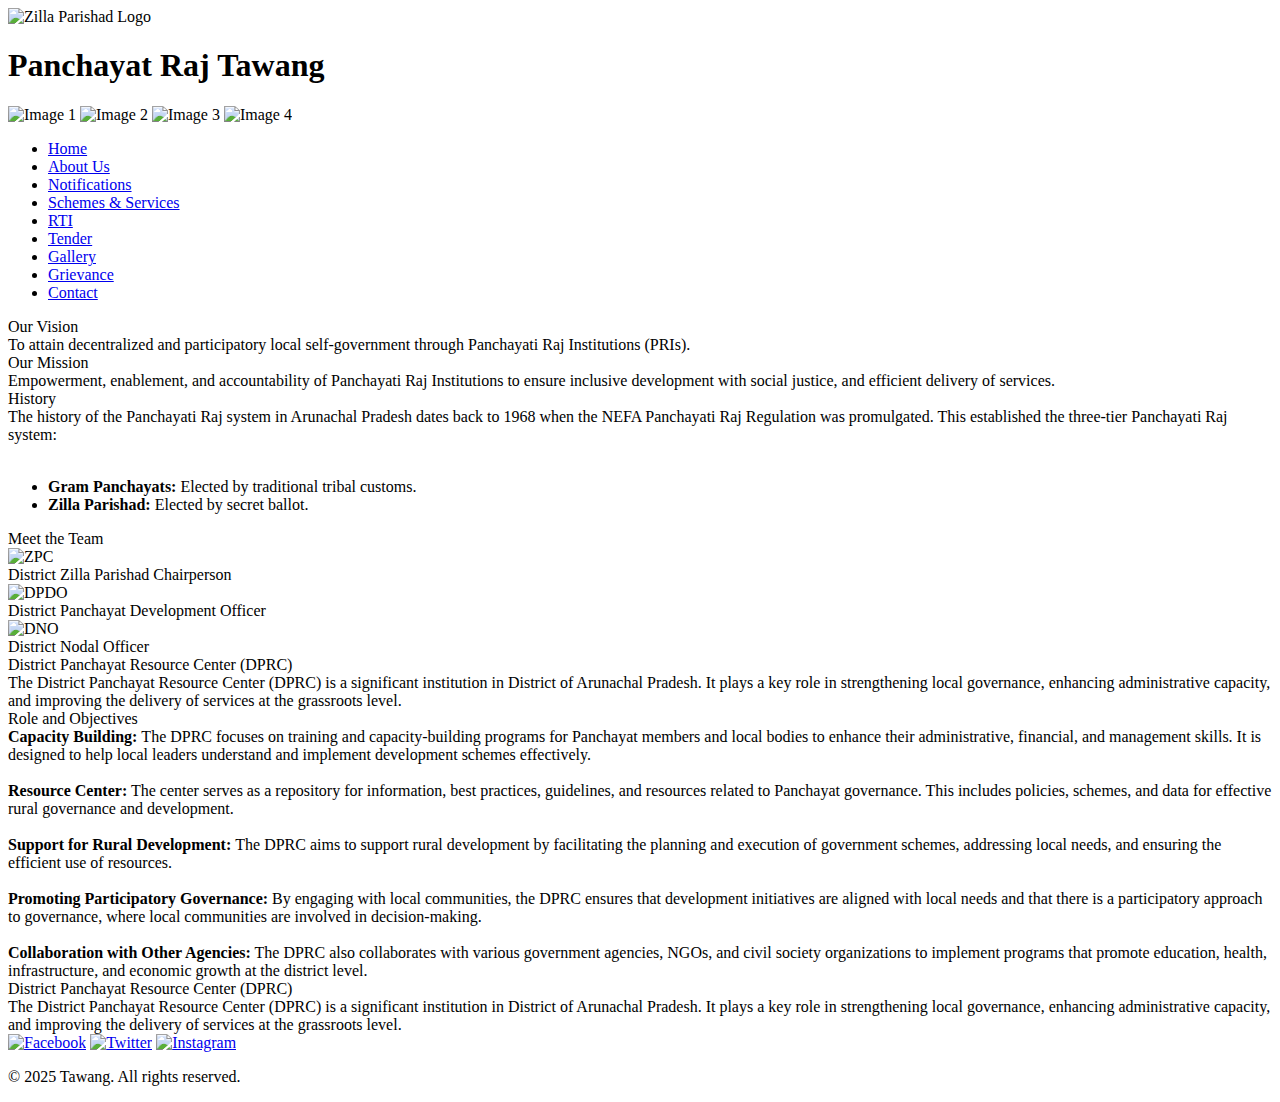
==== about-us.html @ f341db08 "Add files via upload" ====
<!DOCTYPE html>
<html lang="en">
<head>
    <meta charset="UTF-8">
    <meta name="viewport" content="width=device-width, initial-scale=1.0">
    <title>About-us|DPDO Tawang</title>


    <link rel="stylesheet" href="css/styles-all.css">
    

</head>
<body>
    <!-- Header Section -->
    <header>
        <div class="logo">
            <img src="images/logo.png" alt="Zilla Parishad Logo">
            <h1>Panchayat Raj Tawang</h1>

        </div>

        <div class="header-images">
            <img src="images/goap.png" alt="Image 1">
            <img src="images/sdg.png" alt="Image 2">
            <img src="images/yojna.png" alt="Image 3">
	    <img src="images/emblem.png" alt="Image 4">
        </div>
    </header>



<!-- Navigation Section -->
    <nav>
        <!-- Hamburger icon for mobile -->
        <div class="hamburger" id="hamburger-icon"onclick>
            <span class="bar"></span>
            <span class="bar"></span>
            <span class="bar"></span>
        </div>

        <ul>
        <li><a href= "index.html">Home</a></li>
        <li><a href="about-us.html">About Us</a></li>
        <li><a href="notifications.html">Notifications</a></li>
    	<li><a href="ss.html">Schemes & Services</a></li>
    	<li><a href="rti.html">RTI</a></li>
    	<li><a href="tender.html">Tender</a></li>
    	<li><a href="gallery.html">Gallery</a></li>
    	<li><a href="grievance.html">Grievance</a></li>
        <li><a href="contact-us.html">Contact</a></li>
        </ul>

    </nav>





        <div class="about-section">
            <div class="about-section-title">Our Vision</div>
            <div class="about-section-content">
                To attain decentralized and participatory local self-government through Panchayati Raj Institutions (PRIs).
            </div>
        </div>
        <div class="about-section">
            <div class="about-section-title">Our Mission</div>
            <div class="about-section-content">
                Empowerment, enablement, and accountability of Panchayati Raj Institutions to ensure inclusive development with social justice, and efficient delivery of services.
            </div>
        </div>

        <div class="about-section">
            <div class="about-section-title">History</div>
            <div class="about-section-content">
                The history of the Panchayati Raj system in Arunachal Pradesh dates back to 1968 when the NEFA Panchayati Raj Regulation was promulgated. This established the three-tier Panchayati Raj system:<br> <br>
 <ul>
                        <li><strong>Gram Panchayats:</strong> Elected by traditional tribal customs.</li>
                        <li><strong>Zilla Parishad:</strong> Elected by secret ballot.</li>
                    </ul>
            </div>
        </div>
        </div>

        <div class="about-section">
            <div class="about-section-title">Meet the Team</div>
            <div class="team-container">
                <div class="team-member">
                    <img src="img/team/zpc.jpg" alt="ZPC">
                    <div class="team-member-name"></div>
                    <div class="team-member-role">District Zilla Parishad Chairperson</div>
                </div>
                <div class="team-member">
                    <img src="img/team/dpdo.jpg" alt="DPDO">
                    <div class="team-member-name"></div>
                    <div class="team-member-role">District Panchayat Development Officer</div>
                </div>
                <div class="team-member">
                    <img src="img/team/dno.jpg" alt="DNO">
                    <div class="team-member-name"></div>
                    <div class="team-member-role"> District Nodal Officer</div>
                </div>
                </div>
        </div>


<div class="about-section">
            <div class="about-section-title">District Panchayat Resource Center (DPRC)</div>
            <div class="about-section-content">
                The District Panchayat Resource Center (DPRC) is a significant institution in  District of Arunachal Pradesh. It plays a key role in strengthening local governance, enhancing administrative capacity, and improving the delivery of services at the grassroots level.
            </div>

   </div>

<div class="about-section">
            <div class="about-section-title">Role and Objectives</div>
            <div class="about-section-content">
               <b>Capacity Building: </b>The DPRC focuses on training and capacity-building programs for Panchayat members and local bodies to enhance their administrative, financial, and management skills. It is designed to help local leaders understand and implement development schemes effectively.<br><br>

<b>Resource Center:</b> The center serves as a repository for information, best practices, guidelines, and resources related to Panchayat governance. This includes policies, schemes, and data for effective rural governance and development.<br><br>

<b>Support for Rural Development: </b>The DPRC aims to support rural development by facilitating the planning and execution of government schemes, addressing local needs, and ensuring the efficient use of resources.<br><br>

<b>Promoting Participatory Governance:</b> By engaging with local communities, the DPRC ensures that development initiatives are aligned with local needs and that there is a participatory approach to governance, where local communities are involved in decision-making.<br><br>

<b>Collaboration with Other Agencies:</b> The DPRC also collaborates with various government agencies, NGOs, and civil society organizations to implement programs that promote education, health, infrastructure, and economic growth at the district level.
            </div>

   </div>



<div class="about-section">
            <div class="about-section-title">District Panchayat Resource Center (DPRC)</div>
            <div class="about-section-content">
                The District Panchayat Resource Center (DPRC) is a significant institution in District of Arunachal Pradesh. It plays a key role in strengthening local governance, enhancing administrative capacity, and improving the delivery of services at the grassroots level.
            </div>

   </div>



<!-- Footer Section -->
    <footer>
        <div class="footer-icons">
            <a href="#"><img src="images/facebook.png" alt="Facebook"></a>
            <a href="#"><img src="images/twitter.png" alt="Twitter"></a>
            <a href="#"><img src="images/instagram.png" alt="Instagram"></a>
        </div>

         <p>&copy; 2025 Tawang. All rights reserved.</p>

    </footer>


</body>
</html>
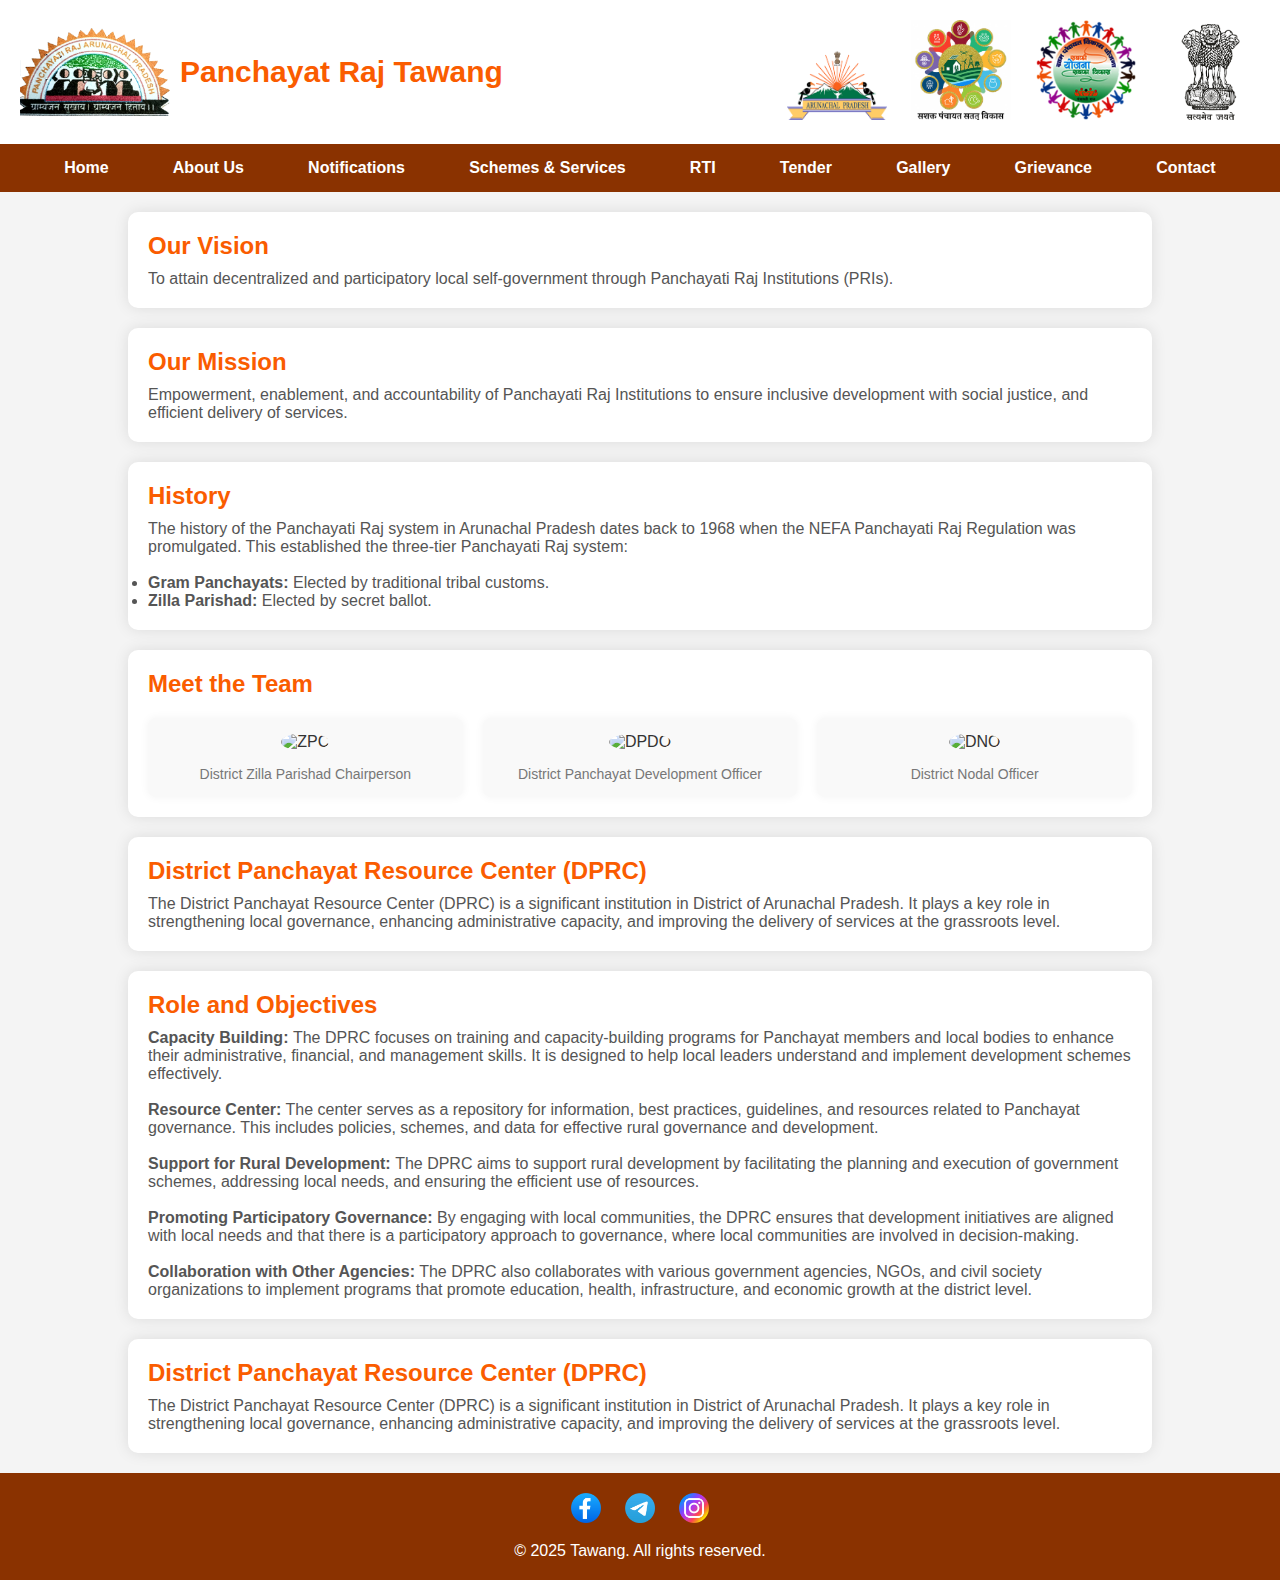
==== commit c5266448: "Update about-us.html" ====
--- a/about-us.html
+++ b/about-us.html
@@ -7,7 +7,7 @@
     <title>About-us|DPDO Tawang</title>
 
 
-    <link rel="stylesheet" href="css/styles-all.css">
+    <link rel="stylesheet" href="styles-all.css">
     
 
 </head>
@@ -15,16 +15,16 @@
     <!-- Header Section -->
     <header>
         <div class="logo">
-            <img src="images/logo.png" alt="Zilla Parishad Logo">
+            <img src="logo.png" alt="Zilla Parishad Logo">
             <h1>Panchayat Raj Tawang</h1>
 
         </div>
 
         <div class="header-images">
-            <img src="images/goap.png" alt="Image 1">
-            <img src="images/sdg.png" alt="Image 2">
-            <img src="images/yojna.png" alt="Image 3">
-	    <img src="images/emblem.png" alt="Image 4">
+            <img src="goap.png" alt="Image 1">
+            <img src="sdg.png" alt="Image 2">
+            <img src="yojna.png" alt="Image 3">
+	    <img src="emblem.png" alt="Image 4">
         </div>
     </header>
 
@@ -143,9 +143,9 @@
 <!-- Footer Section -->
     <footer>
         <div class="footer-icons">
-            <a href="#"><img src="images/facebook.png" alt="Facebook"></a>
-            <a href="#"><img src="images/twitter.png" alt="Twitter"></a>
-            <a href="#"><img src="images/instagram.png" alt="Instagram"></a>
+            <a href="#"><img src="facebook.png" alt="Facebook"></a>
+            <a href="#"><img src="twitter.png" alt="Twitter"></a>
+            <a href="#"><img src="instagram.png" alt="Instagram"></a>
         </div>
 
          <p>&copy; 2025 Tawang. All rights reserved.</p>
--- a/styles-all.css
+++ b/styles-all.css
@@ -0,0 +1,769 @@
+/* General Reset */
+
+* {
+    margin: 0;
+    padding: 0;
+    box-sizing: border-box;
+}
+
+/* Body and Layout Styles */
+body {
+    font-family: Arial, sans-serif;
+    background-color: #f4f4f4;
+    color: #333;
+    padding: 0;
+    margin: 0;
+}
+
+/* Header Section */
+header {
+    display: flex;
+    justify-content: space-between;
+    align-items: center;
+    background-color: #ffffff; /* #c8e6c9 Lime color */
+    padding: 20px;
+}
+
+header .logo {
+    display: flex;
+    align-items: center;
+}
+
+header .logo img {
+    width: 150px;
+    height: auto;
+    margin-right: 10px;
+}
+
+header .logo :hover {
+    transform: scale(1.2);
+    transition: transform 0.3s ease-in-out;
+}
+
+header h1 {
+    font-size: 30px;
+    color: #fa5c00;
+}
+header h3 {
+	font-size:15px;
+	Color:#fafafc;
+}
+
+header .header-images img {
+    width: 100px;
+    height: auto;
+    margin-left: 20px;
+    border-radius: 0%;
+}
+
+header .header-images :hover {
+    transform: scale(1.4);
+    transition: transform 0.3s ease-in-out;
+}
+
+
+
+
+
+
+
+
+/* Navigation Section */
+nav {
+    background-color: #8a3200; /* #007bb5 Blue color */
+    padding: 10px;
+}
+
+nav ul {
+    list-style: none;
+    display: flex;
+    justify-content: space-evenly;
+}
+
+nav ul li {
+    padding: 5px 10px;
+}
+
+nav ul li a {
+    text-decoration: none;
+    color: white;
+    font-weight: bold;
+}
+
+nav ul li a:hover {
+    color: #000000; /* Accent color on hover */
+    transition: color 0.3s ease-in-out;
+}
+
+
+
+
+/* Hamburger Menu Styles */
+
+.hamburger {
+    display: none;
+    flex-direction: column;
+    gap: 4px;
+    cursor: pointer;
+}
+
+.hamburger .bar {
+    width: 30px;
+    height: 4px;
+    background-color: #333;
+}
+
+
+
+
+/* Mobile Navigation Styles */
+@media (max-width: 768px) {
+    .nav-links {
+        display: none;
+        flex-direction: column;
+        gap: 10px;
+        position: relative;
+        top: 0px;
+      	left: 0;
+        background-color: #000000;
+        width: 100%;
+        box-shadow: 0 4px 6px rgba(0, 0, 0, 0.1);
+    }
+
+    .nav-links.active {
+        display: flex;
+    }
+
+
+
+.hamburger {
+    display: flex;
+    cursor: pointer;
+}
+
+nav ul {
+    display: none; /* Default to hidden on mobile */
+}
+
+nav ul.active {
+    display: flex;
+    flex-direction: column;
+    background-color: #000000;
+    width: 100%;
+}
+
+}
+
+/* About Section */
+.about-section {
+    max-width: 80%;
+    margin: 20px auto;
+    padding: 20px;
+    background-color: #fff;
+    box-shadow: 0 0 15px rgba(0, 0, 0, 0.1);
+    border-radius: 10px;
+}
+
+.about-section-title {
+    font-size: 24px;
+    font-weight: 700;
+    margin-bottom: 10px;
+    color: #fa5c00;
+}
+
+.about-section-content {
+    font-size: 16px;
+    color: #555;
+}
+
+
+
+/* Team Section */
+.team-container {
+    display: flex;
+    flex-wrap: wrap;
+    gap: 20px;
+    justify-content: center;
+    margin-top: 20px;
+}
+
+.team-member {
+    flex: 1 1 calc(33.333% - 20px);
+    background-color: #f9f9f9;
+    padding: 15px;
+    border-radius: 8px;
+    text-align: center;
+    box-shadow: 0 0 10px rgba(0, 0, 0, 0.05);
+}
+
+.team-member img {
+    width: 100px;
+    height: 100px;
+    border-radius: 50%;
+    margin-bottom: 10px;
+}
+
+.team-member-name {
+    font-size: 18px;
+    font-weight: 700;
+    color: #333;
+    margin-bottom: 5px;
+}
+
+.team-member-role {
+    font-size: 14px;
+    color: #777;
+}
+
+
+/* Notification Section */
+.notification-section {
+    max-width: 80%;
+    margin: 20px auto;
+    background-color: white;
+    padding: 20px;
+    box-shadow: 0 0 15px rgba(0, 0, 0, 0.1);
+    border-radius: 10px;
+}
+
+.notification-section h2 {
+    text-align: center;
+    color: #fa5c00;
+    margin-bottom: 20px;
+}
+
+.notification {
+    background-color: #f9f9f9;
+    padding: 15px;
+    border-radius: 8px;
+    margin-bottom: 15px;
+    box-shadow: 0 0 10px rgba(0, 0, 0, 0.05);
+}
+
+.notification h3 {
+    font-size: 20px;
+    margin-bottom: 10px;
+}
+
+.notification p {
+    font-size: 16px;
+    color: #555;
+}
+
+.notification-button {
+    display: inline-block;
+    background-color: #fa5c00;
+    color: white;
+    padding: 10px 15px;
+    text-decoration: none;
+    border-radius: 5px;
+    transition: background-color 0.3s ease;
+}
+
+.notification-button:hover {
+    background-color: #b31500;
+}
+
+/* Schemes Section */
+.schemes-section, .services-section {
+    max-width: 80%;
+    margin: 20px auto;
+    background-color: white;
+    padding: 20px;
+    box-shadow: 0 0 15px rgba(0, 0, 0, 0.1);
+    border-radius: 10px;
+}
+
+.schemes-section h2, .services-section h2 {
+    text-align: center;
+    color: #fa5c00;
+    margin-bottom: 20px;
+}
+
+.scheme, .service {
+    background-color: #f9f9f9;
+    border-radius: 8px;
+    margin-bottom: 15px;
+    box-shadow: 0 0 10px rgba(0, 0, 0, 0.05);
+}
+
+.scheme h3, .service h3 {
+    font-size: 20px;
+    margin-bottom: 10px;
+}
+
+.scheme p, .service p {
+    font-size: 16px;
+    color: #555;
+}
+
+.scheme-button, .service-button {
+    display: inline-block;
+    background-color: #fa5c00;
+    color: white;
+    padding: 10px 15px;
+    text-decoration: none;
+    border-radius: 5px;
+    transition: background-color 0.3s ease;
+}
+
+.scheme-button:hover, .service-button:hover {
+    background-color: #b31500;
+}
+
+
+
+
+/* RTI Section */
+.rti-section, .method-section {
+    max-width: 80%;
+    margin: 20px auto;
+    background-color: white;
+    padding: 20px;
+    box-shadow: 0 0 15px rgba(0, 0, 0, 0.1);
+    border-radius: 10px;
+}
+
+.rti-section h2, .method-section h2 {
+    text-align: center;
+    color: #fa5c00;
+    margin-bottom: 20px;
+}
+
+.rti-section p, .method-section p {
+    font-size: 16px;
+    color: #555;
+}
+
+
+/* Tender Section */
+.tender-section {
+    max-width: 80%;
+    margin: 20px auto;
+    background-color: white;
+    padding: 20px;
+    box-shadow: 0 0 15px rgba(0, 0, 0, 0.1);
+    border-radius: 10px;
+}
+
+.tender-section h2 {
+    text-align: center;
+    color: #fa5c00;
+    margin-bottom: 20px;
+}
+
+.tender {
+    background-color: #f9f9f9;
+    padding: 15px;
+    border-radius: 8px;
+    margin-bottom: 15px;
+    box-shadow: 0 0 10px rgba(0, 0, 0, 0.05);
+}
+
+.tender h3 {
+    font-size: 20px;
+    margin-bottom: 10px;
+}
+
+.tender p {
+    font-size: 16px;
+    color: #555;
+}
+
+.tender-button {
+    display: inline-block;
+    background-color: #fa5c00;
+    color: white;
+    padding: 10px 15px;
+    text-decoration: none;
+    border-radius: 5px;
+    transition: background-color 0.3s ease;
+}
+
+.tender-button:hover {
+    background-color: #b31500;
+}
+
+/* Archive Section */
+.archive-section {
+    max-width: 80%;
+    margin: 20px auto;
+    background-color: white;
+    padding: 20px;
+    box-shadow: 0 0 15px rgba(0, 0, 0, 0.1);
+    border-radius: 10px;
+}
+
+.archive-section h2 {
+    text-align: center;
+    color: #ff0000;
+    margin-bottom: 20px;
+}
+
+.archive-section ul {
+    list-style: none;
+    padding-left: 0;
+}
+
+.archive-section ul li {
+    margin-bottom: 10px;
+}
+
+.archive-section ul li a {
+    color: #007bff;
+    text-decoration: none;
+    transition: color 0.3s ease;
+}
+
+.archive-section ul li a:hover {
+    color: #0056b3;
+}
+
+
+
+
+/* Gallery Section */
+.gallery-section {
+    max-width: 1200px;
+    margin: 40px auto;
+    background-color: white;
+    padding: 20px;
+    box-shadow: 0 0 15px rgba(0, 0, 0, 0.1);
+    border-radius: 10px;
+}
+
+.gallery-section h2 {
+    text-align: center;
+    color: #fa5c00;
+    margin-bottom: 20px;
+}
+
+.gallery-slider {
+    display: flex;
+    gap: 20px;
+    overflow-x: auto;
+    scroll-behavior: smooth;
+}
+
+.gallery-item {
+    min-width: 300px;
+    border-radius: 10px;
+    overflow: hidden;
+    box-shadow: 0 0 10px rgba(0, 0, 0, 0.05);
+    transition: transform 0.3s;
+    cursor: pointer;
+}
+
+.gallery-item:hover {
+    transform: scale(1.05);
+}
+
+.gallery-image {
+    position: relative;
+}
+
+.gallery-image img, .gallery-image video {
+    width: 100%;
+    border-radius: 10px;
+}
+
+.text-overlay {
+    position: absolute;
+    bottom: 10px;
+    left: 10px;
+    background-color: rgba(0, 0, 0, 0.6);
+    color: white;
+    padding: 5px 10px;
+    border-radius: 5px;
+}
+
+.lightbox {
+    position: fixed;
+    top: 0;
+    left: 0;
+    width: 100%;
+    height: 100%;
+    background: rgba(0, 0, 0, 0.8);
+    display: flex;
+    align-items: center;
+    justify-content: center;
+    z-index: 1000;
+}
+
+.lightbox-content {
+    position: relative;
+    max-width: 90%;
+    max-height: 90%;
+}
+
+.lightbox img, .lightbox video {
+    width: 100%;
+    height: auto;
+    border-radius: 10px;
+}
+
+.close-btn {
+    position: absolute;
+    top: 10px;
+    right: 20px;
+    color: white;
+    font-size: 30px;
+    cursor: pointer;
+}
+
+.prev-btn, .next-btn {
+    position: absolute;
+    top: 50%;
+    transform: translateY(-50%);
+    background: rgba(0, 0, 0, 0.5);
+    border: none;
+    color: white;
+    font-size: 30px;
+    padding: 10px;
+    cursor: pointer;
+}
+
+.prev-btn {
+    left: 10px;
+}
+
+.next-btn {
+    right: 10px;
+}
+
+
+
+
+
+
+/* Grievance Form Section */
+.grievance-section {
+    max-width: 80%;
+    margin: 20px auto;
+    background-color: white;
+    padding: 20px;
+    box-shadow: 0 0 15px rgba(0, 0, 0, 0.1);
+    border-radius: 10px;
+}
+
+.grievance-section h2 {
+    text-align: center;
+    color: #fa5c00;
+    margin-bottom: 20px;
+}
+
+label {
+    display: block;
+    margin-bottom: 5px;
+    font-weight: bold;
+}
+
+input[type="text"], input[type="email"], input[type="tel"], textarea {
+    width: 100%;
+    padding: 10px;
+    margin-bottom: 15px;
+    border: 1px solid #ccc;
+    border-radius: 5px;
+}
+
+.captcha {
+    margin-bottom: 20px;
+}
+
+#captcha-display {
+    background-color: #f9f9f9;
+    padding: 10px;
+    border: 1px solid #ccc;
+    border-radius: 5px;
+    margin-bottom: 10px;
+    text-align: center;
+    font-weight: bold;
+}
+
+.submit-button {
+    background-color: #28a828;
+    color: white;
+    padding: 10px 15px;
+    border: none;
+    border-radius: 5px;
+    cursor: pointer;
+    transition: background-color 0.3s ease;
+}
+
+.submit-button:hover {
+    background-color: #b31500;
+}
+
+/* Grievance Check Section */
+.check-grievance-section {
+    max-width: 80%;
+    margin: 20px auto;
+    background-color: white;
+    padding: 20px;
+    box-shadow: 0 0 15px rgba(0, 0, 0, 0.1);
+    border-radius: 10px;
+}
+
+.check-grievance-section h2 {
+    text-align: center;
+    color: #ff0000;
+    margin-bottom: 20px;
+}
+
+.check-button {
+    background-color: #fa5c00;
+    color: white;
+    padding: 10px 15px;
+    border: none;
+    border-radius: 5px;
+    cursor: pointer;
+    transition: background-color 0.3s ease;
+}
+
+.check-button:hover {
+    background-color: #8a3200;
+}
+
+#grievance-status-result {
+    margin-top: 20px;
+    font-weight: bold;
+}
+
+/* Contact Us Form Section */
+.contact-us-section {
+    max-width: 80%;
+    margin: 20px auto;
+    background-color: white;
+    padding: 20px;
+    box-shadow: 0 0 15px rgba(0, 0, 0, 0.1);
+    border-radius: 10px;
+}
+
+.contact-us-section h2 {
+    text-align: center;
+    color: #fa5c00;
+    margin-bottom: 20px;
+}
+
+.contact-info {
+    margin-bottom: 20px;
+}
+
+label {
+    display: block;
+    margin-bottom: 5px;
+    font-weight: bold;
+}
+
+input[type="text"], input[type="email"], textarea {
+    width: 100%;
+    padding: 10px;
+    margin-bottom: 15px;
+    border: 1px solid #ccc;
+    border-radius: 5px;
+}
+
+.captcha {
+    margin-bottom: 20px;
+}
+
+#captcha-display {
+    background-color: #f9f9f9;
+    padding: 10px;
+    border: 1px solid #ccc;
+    border-radius: 5px;
+    margin-bottom: 10px;
+    text-align: center;
+    font-weight: bold;
+}
+
+.submit-button {
+    background-color: #fa5c00;
+    color: white;
+    padding: 10px 15px;
+    border: none;
+    border-radius: 5px;
+    cursor: pointer;
+    transition: background-color 0.3s ease;
+}
+
+.submit-button:hover {
+    background-color: #8a3200;
+}
+
+.google-map iframe {
+    width: 100%;
+    border: none;
+    margin-bottom: 20px;
+}
+
+
+/* Footer Section */
+footer {
+    background-color: #8a3200;
+    color: white;
+    padding: 20px;
+    text-align: center;
+}
+
+footer .footer-icons a {
+    margin: 0 10px;
+    display: inline-block;
+}
+
+footer .footer-icons img {
+    width: 30px;
+    height: 30px;
+}
+
+
+footer p {
+    margin-top: 15px;
+}
+footer .footer-icons a:hover {
+    transform: scale(1.2);
+    transition: transform 0.3s ease-in-out;
+}
+
+
+/* Responsive Styles */
+@media (max-width: 768px) {
+    header {
+        flex-direction: column;
+        align-items: center;
+    }
+
+    nav ul {
+        display: none;
+        flex-direction: column;
+    }
+
+    header .hamburger-menu {
+        display: block;
+    }
+
+    header .hamburger-menu.active + nav ul {
+        display: flex;
+    }
+}
+
+@media (max-width: 1000px) {
+
+    header .logo {
+        flex-direction: column;
+    }
+
+    header .logo img {
+        margin: 0 0 10px;
+    }
+    header .header-images {
+        display: none;
+    }
+
+    header .header-images img{
+        display: none;
+    }
+
+
+} 
+
